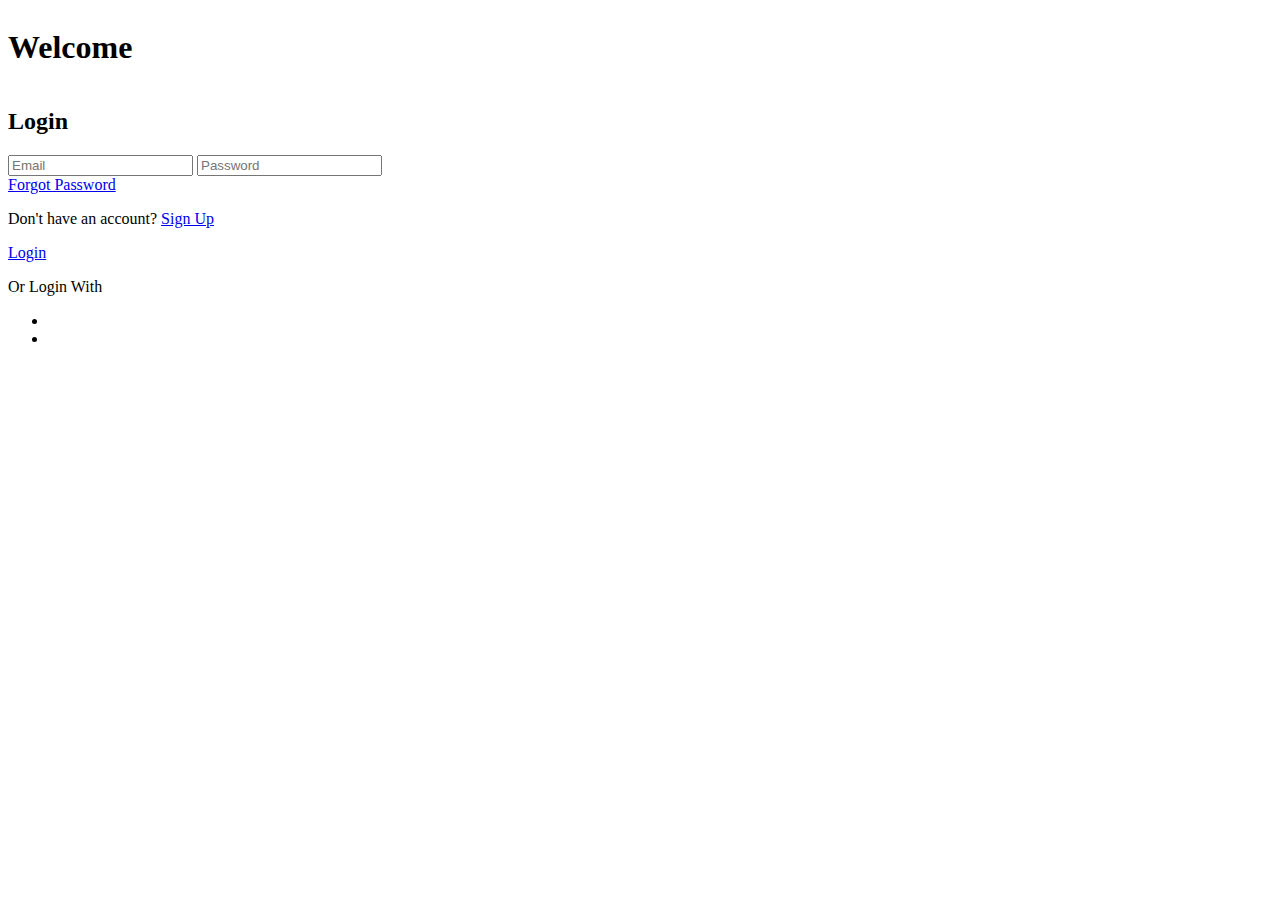
==== index.html @ 81ed63bb "initial commit" ====
<!DOCTYPE html>
<html lang="en">
<head>
    <meta charset="UTF-8">
    <meta name="viewport" content="width=device-width, initial-scale=1.0">
    <link rel="stylesheet" type="text/css"  href="style.css">
    <link rel="stylesheet" type="text/css"  href="css/grid.css">
    <link rel="stylesheet" type="text/css"  href="css/ionicons.min.css">
    <link href="https://fonts.googleapis.com/css2?family=Nunito:wght@300;400;600&display=swap" rel="stylesheet">
    <title>Figma</title>
</head>

<body>
    <header>
    <div class="row">
             <h1 class="welcome"> Welcome</h1>
    </div>

    <div class="row">
               <h2 class="login">Login</h2>
        <div class="row span-1-of-2 placeholder">
            <input type="email" name="Email" id="email" placeholder="Email" required>
            <input type="password" name="password" placeholder="Password" required>
        </div>

        <div>
            <a href="#" class="forgot-password">Forgot Password</a> 
        </div>

        <div class="bottom">
           <p>Don't have an account? <a href="./signup.html" class="signin"> Sign Up</a></p>
            <a class="btn log-in" href="#"> Login</a>
        </div>

        <div>
            <p class="login-with">Or Login With</p>
            <ul class="login-icons">
                <li><a href="#"><i class="ion-logo-facebook"></i></a></li>
                <li><a href="#"><i class="ion-logo-google"></i></a></li>
            </ul>

        </div>

    </div>     
    </header>

   
</body>
</html>
---- css/grid.css ----
/*  SECTIONS  ============================================================================= */

.section {
	clear: both;
	padding: 0px;
	margin: 0px;
}

/*  GROUPING  ============================================================================= */

.row {
    zoom: 1; /* For IE 6/7 (trigger hasLayout) */
}

.row:before,
.row:after {
    content:"";
    display:table;
}
.row:after {
    clear:both;
}

/*  GRID COLUMN SETUP   ==================================================================== */

.col {
	display: block;
	float:left;
	margin: 1% 0 1% 1.6%;
}

.col:first-child { margin-left: 0; } /* all browsers except IE6 and lower */


/*  REMOVE MARGINS AS ALL GO FULL WIDTH AT 480 PIXELS */

@media only screen and (max-width: 480px) {
	.col { 
		/*margin: 1% 0 1% 0%;*/
        margin: 0;
	}
}


/*  GRID OF TWO   ============================================================================= */


.span-2-of-2 {
	width: 100%;
}

.span-1-of-2 {
	width: 49.2%;
}

/*  GO FULL WIDTH AT LESS THAN 480 PIXELS */

@media only screen and (max-width: 480px) {
	.span-2-of-2 {
		width: 100%; 
	}
	.span-1-of-2 {
		width: 100%; 
	}
}


/*  GRID OF THREE   ============================================================================= */

	
.span-3-of-3 {
	width: 100%; 
}

.span-2-of-3 {
	width: 66.13%; 
}

.span-1-of-3 {
	width: 32.26%; 
}


/*  GO FULL WIDTH AT LESS THAN 480 PIXELS */

@media only screen and (max-width: 480px) {
	.span-3-of-3 {
		width: 100%; 
	}
	.span-2-of-3 {
		width: 100%; 
	}
	.span-1-of-3 {
		width: 100%;
	}
}

/*  GRID OF FOUR   ============================================================================= */

	
.span-4-of-4 {
	width: 100%; 
}

.span-3-of-4 {
	width: 74.6%; 
}

.span-2-of-4 {
	width: 49.2%; 
}

.span-1-of-4 {
	width: 23.8%; 
}


/*  GO FULL WIDTH AT LESS THAN 480 PIXELS */

@media only screen and (max-width: 480px) {
	.span-4-of-4 {
		width: 100%; 
	}
	.span-3-of-4 {
		width: 100%; 
	}
	.span-2-of-4 {
		width: 100%; 
	}
	.span-1-of-4 {
		width: 100%; 
	}
}


/*  GRID OF FIVE   ============================================================================= */

	
.span-5-of-5 {
	width: 100%;
}

.span-4-of-5 {
  	width: 79.68%; 
}

.span-3-of-5 {
  	width: 59.36%; 
}

.span-2-of-5 {
  	width: 39.04%;
}

.span-1-of-5 {
  	width: 18.72%;
}


/*  GO FULL WIDTH AT LESS THAN 480 PIXELS */

@media only screen and (max-width: 480px) {
	.span-5-of-5 {
		width: 100%; 
	}
	.span-4-of-5 {
		width: 100%; 
	}
	.span-3-of-5 {
		width: 100%; 
	}
	.span-2-of-5 {
		width: 100%; 
	}
	.span-1-of-5 {
		width: 100%; 
	}
}


/*  GRID OF SIX   ============================================================================= */


.span-6-of-6 {
	width: 100%;
}

.span-5-of-6 {
  	width: 83.06%;
}

.span-4-of-6 {
  	width: 66.13%;
}

.span-3-of-6 {
  	width: 49.2%;
}

.span-2-of-6 {
  	width: 32.26%;
}

.span-1-of-6 {
  	width: 15.33%;
}


/*  GO FULL WIDTH AT LESS THAN 480 PIXELS */

@media only screen and (max-width: 480px) {
	.span-6-of-6 {
		width: 100%; 
	}
	.span-5-of-6 {
		width: 100%; 
	}
	.span-4-of-6 {
		width: 100%; 
	}
	.span-3-of-6 {
		width: 100%; 
	}
	.span-2-of-6 {
		width: 100%; 
	}
	.span-1-of-6 {
		width: 100%; 
	}
}



/*  GRID OF SEVEN   ============================================================================= */


.span-7-of-7 {
	width: 100%;
}

.span-6-of-7 {
	width: 85.48%;
}

.span-5-of-7 {
  	width: 70.97%;
}

.span-4-of-7 {
  	width: 56.45%;
}

.span-3-of-7 {
  	width: 41.94%;
}

.span-2-of-7 {
  	width: 27.42%;
}

.span-1-of-7 {
  	width: 12.91%;
}


/*  GO FULL WIDTH AT LESS THAN 480 PIXELS */

@media only screen and (max-width: 480px) {
	.span-7-of-7 {
		width: 100%; 
	}
	.span-6-of-7 {
		width: 100%; 
	}
	.span-5-of-7 {
		width: 100%; 
	}
	.span-4-of-7 {
		width: 100%; 
	}
	.span-3-of-7 {
		width: 100%; 
	}
	.span-2-of-7 {
		width: 100%; 
	}
	.span-1-of-7 {
		width: 100%; 
	}
}


/*  GRID OF EIGHT   ============================================================================= */

	
.span-8-of-8 {
	width: 100%;
}

.span-7-of-8 {
	width: 87.3%; 
}

.span-6-of-8 {
	width: 74.6%; 
}

.span-5-of-8 {
	width: 61.9%; 
}

.span-4-of-8 {
	width: 49.2%; 
}

.span-3-of-8 {
	width: 36.5%;
}

.span-2-of-8 {
	width: 23.8%; 
}

.span-1-of-8 {
	width: 11.1%; 
}


/*  GO FULL WIDTH AT LESS THAN 480 PIXELS */

@media only screen and (max-width: 480px) {
	.span-8-of-8 {
		width: 100%; 
	}
	.span-7-of-8 {
		width: 100%; 
	}
	.span-6-of-8 {
		width: 100%; 
	}
	.span-5-of-8 {
		width: 100%; 
	}
	.span-4-of-8 {
		width: 100%; 
	}
	.span-3-of-8 {
		width: 100%; 
	}
	.span-2-of-8 {
		width: 100%; 
	}
	.span-1-of-8 {
		width: 100%; 
	}
}


/*  GRID OF NINE   ============================================================================= */


.span-9-of-9 {
	width: 100%;
}

.span-8-of-9 {
	width: 88.71%;
}

.span-7-of-9 {
	width: 77.42%; 
}

.span-6-of-9 {
	width: 66.13%; 
}

.span-5-of-9 {
	width: 54.84%; 
}

.span-4-of-9 {
	width: 43.55%; 
}

.span-3-of-9 {
	width: 32.26%;
}

.span-2-of-9 {
	width: 20.97%; 
}

.span-1-of-9 {
	width: 9.68%; 
}


/*  GO FULL WIDTH AT LESS THAN 480 PIXELS */

@media only screen and (max-width: 480px) {
	.span-9-of-9 {
		width: 100%; 
	}
	.span-8-of-9 {
		width: 100%; 
	}
	.span-7-of-9 {
		width: 100%; 
	}
	.span-6-of-9 {
		width: 100%; 
	}
	.span-5-of-9 {
		width: 100%; 
	}
	.span-4-of-9 {
		width: 100%; 
	}
	.span-3-of-9 {
		width: 100%; 
	}
	.span-2-of-9 {
		width: 100%; 
	}
	.span-1-of-9 {
		width: 100%; 
	}
}


/*  GRID OF TEN   ============================================================================= */


.span-10-of-10 {
	width: 100%;
}

.span-9-of-10 {
	width: 89.84%;
}

.span-8-of-10 {
	width: 79.68%;
}

.span-7-of-10 {
	width: 69.52%; 
}

.span-6-of-10 {
	width: 59.36%; 
}

.span-5-of-10 {
	width: 49.2%; 
}

.span-4-of-10 {
	width: 39.04%; 
}

.span-3-of-10 {
	width: 28.88%;
}

.span-2-of-10 {
	width: 18.72%; 
}

.span-1-of-10 {
	width: 8.56%; 
}


/*  GO FULL WIDTH AT LESS THAN 480 PIXELS */

@media only screen and (max-width: 480px) {
	.span-10-of-10 {
		width: 100%; 
	}
	.span-9-of-10 {
		width: 100%; 
	}
	.span-8-of-10 {
		width: 100%; 
	}
	.span-7-of-10 {
		width: 100%; 
	}
	.span-6-of-10 {
		width: 100%; 
	}
	.span-5-of-10 {
		width: 100%; 
	}
	.span-4-of-10 {
		width: 100%; 
	}
	.span-3-of-10 {
		width: 100%; 
	}
	.span-2-of-10 {
		width: 100%; 
	}
	.span-1-of-10 {
		width: 100%; 
	}
}


/*  GRID OF ELEVEN   ============================================================================= */

.span-11-of-11 {
	width: 100%;
}

.span-10-of-11 {
	width: 90.76%;
}

.span-9-of-11 {
	width: 81.52%;
}

.span-8-of-11 {
	width: 72.29%;
}

.span-7-of-11 {
	width: 63.05%; 
}

.span-6-of-11 {
	width: 53.81%; 
}

.span-5-of-11 {
	width: 44.58%; 
}

.span-4-of-11 {
	width: 35.34%; 
}

.span-3-of-11 {
	width: 26.1%;
}

.span-2-of-11 {
	width: 16.87%; 
}

.span-1-of-11 {
	width: 7.63%; 
}


/*  GO FULL WIDTH AT LESS THAN 480 PIXELS */

@media only screen and (max-width: 480px) {
	.span-11-of-11 {
		width: 100%; 
	}
	.span-10-of-11 {
		width: 100%; 
	}
	.span-9-of-11 {
		width: 100%; 
	}
	.span-8-of-11 {
		width: 100%; 
	}
	.span-7-of-11 {
		width: 100%; 
	}
	.span-6-of-11 {
		width: 100%; 
	}
	.span-5-of-11 {
		width: 100%; 
	}
	.span-4-of-11 {
		width: 100%; 
	}
	.span-3-of-11 {
		width: 100%; 
	}
	.span-2-of-11 {
		width: 100%; 
	}
	.span-1-of-11 {
		width: 100%; 
	}
}


/*  GRID OF TWELVE   ============================================================================= */

.span-12-of-12 {
	width: 100%;
}

.span-11-of-12 {
	width: 91.53%;
}

.span-10-of-12 {
	width: 83.06%;
}

.span-9-of-12 {
	width: 74.6%;
}

.span-8-of-12 {
	width: 66.13%;
}

.span-7-of-12 {
	width: 57.66%; 
}

.span-6-of-12 {
	width: 49.2%; 
}

.span-5-of-12 {
	width: 40.73%; 
}

.span-4-of-12 {
	width: 32.26%; 
}

.span-3-of-12 {
	width: 23.8%;
}

.span-2-of-12 {
	width: 15.33%; 
}

.span-1-of-12 {
	width: 6.86%; 
}


/*  GO FULL WIDTH AT LESS THAN 480 PIXELS */

@media only screen and (max-width: 480px) {
	.span-12-of-12 {
		width: 100%; 
	}
	.span-11-of-12 {
		width: 100%; 
	}
	.span-10-of-12 {
		width: 100%; 
	}
	.span-9-of-12 {
		width: 100%; 
	}
	.span-8-of-12 {
		width: 100%; 
	}
	.span-7-of-12 {
		width: 100%; 
	}
	.span-6-of-12 {
		width: 100%; 
	}
	.span-5-of-12 {
		width: 100%; 
	}
	.span-4-of-12 {
		width: 100%; 
	}
	.span-3-of-12 {
		width: 100%; 
	}
	.span-2-of-12 {
		width: 100%; 
	}
	.span-1-of-12 {
		width: 100%; 
	}
}
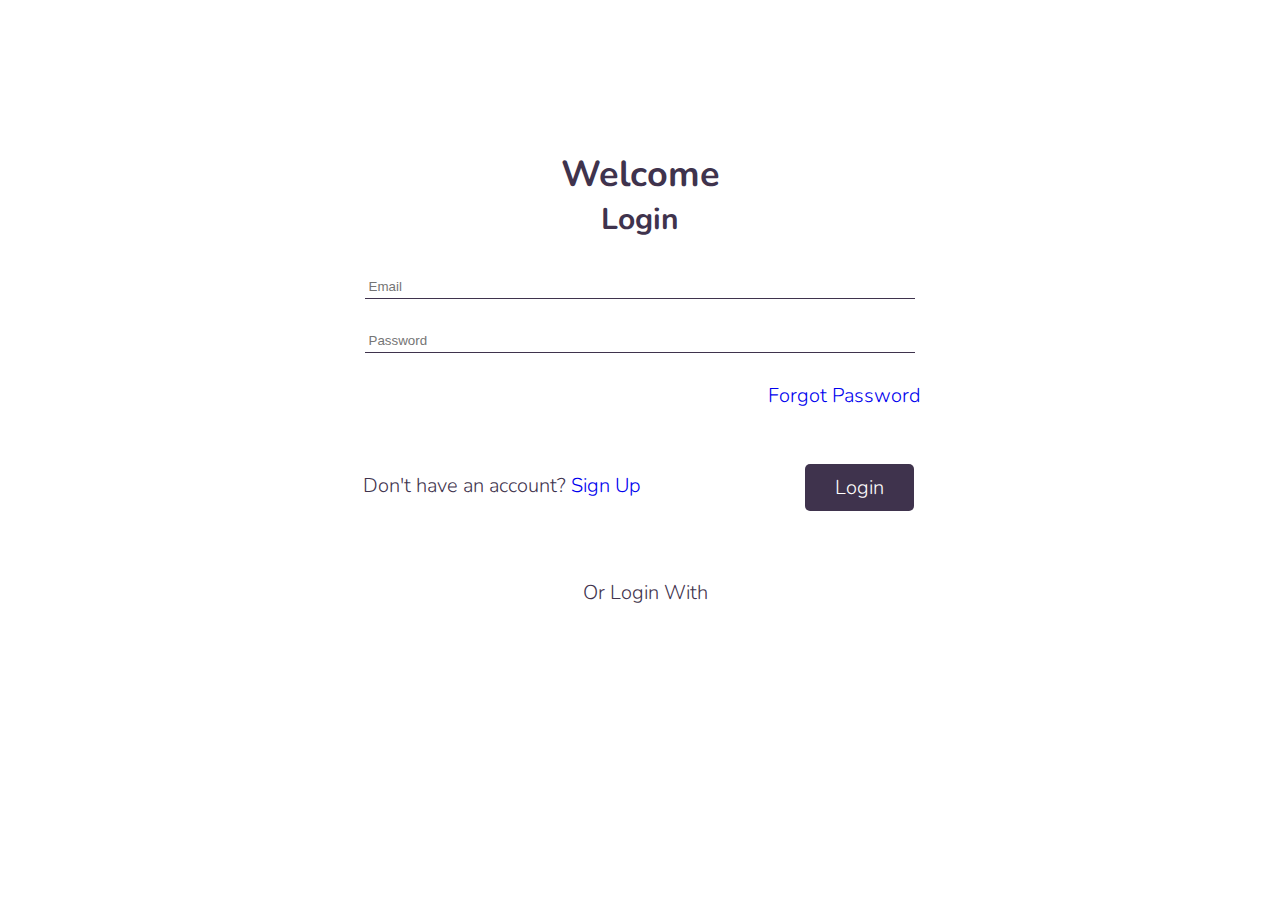
==== commit a01925d1: "Icon changes." ====
--- a/index.html
+++ b/index.html
@@ -3,9 +3,10 @@
 <head>
     <meta charset="UTF-8">
     <meta name="viewport" content="width=device-width, initial-scale=1.0">
-    <link rel="stylesheet" type="text/css"  href="style.css">
+    <link rel="stylesheet" type="text/css"  href="css/style.css">
     <link rel="stylesheet" type="text/css"  href="css/grid.css">
     <link rel="stylesheet" type="text/css"  href="css/ionicons.min.css">
+    <link rel="stylesheet" href="https://cdnjs.cloudflare.com/ajax/libs/font-awesome/5.15.1/css/all.min.css" integrity="sha512-+4zCK9k+qNFUR5X+cKL9EIR+ZOhtIloNl9GIKS57V1MyNsYpYcUrUeQc9vNfzsWfV28IaLL3i96P9sdNyeRssA==" crossorigin="anonymous" />
     <link href="https://fonts.googleapis.com/css2?family=Nunito:wght@300;400;600&display=swap" rel="stylesheet">
     <title>Figma</title>
 </head>
@@ -35,8 +36,8 @@
         <div>
             <p class="login-with">Or Login With</p>
             <ul class="login-icons">
-                <li><a href="#"><i class="ion-logo-facebook"></i></a></li>
-                <li><a href="#"><i class="ion-logo-google"></i></a></li>
+                <li><a href="#"><i class="fab fa-facebook"></i></a></li>
+                <li><a href="#"><i class="fab fa-google"></i></a></li>
             </ul>
 
         </div>
--- a/css/style.css
+++ b/css/style.css
@@ -0,0 +1,148 @@
+* {
+    margin: 0;
+    padding: 0;
+    box-sizing: border-box;
+}
+
+html,
+body {
+    background-color: #ffffff;
+    font-family: 'nunito' , 'arial', 'sans-serif';
+    font-weight: 300;
+    font-size: 20px;
+    color: #3F334D;
+}
+
+.row {
+    max-width: 1140px;
+    margin: 0 auto;
+}
+
+
+.welcome {
+    text-align: center;
+    margin-top: 150px;
+    font-size: 36px;
+}
+
+.login,
+.signup {
+    text-align: center;
+    margin-bottom: 20px;
+}
+
+
+.placeholder {
+    display: grid;
+    padding: 5px;
+    font-size: 30px;
+    border-bottom: #3F334D;
+}
+
+.placeholder input {
+    margin-top: 10px;
+    border: none;
+}
+
+input[type=email],
+input[type=password],
+input[type=username],
+input[type=confirm-password] 
+{
+    width: 100%;
+    border-bottom: 1px solid #3F334D;
+    padding: 4px;
+}
+
+#email,
+#user-name,
+#password,
+#confirm-password {
+    margin-bottom: 20px;
+}
+
+.forgot-password {
+    float: right;
+    margin-right: 25%;
+    padding: 4px;
+    margin-top: 20px;
+    text-decoration: none;
+}
+
+.bottom {
+    margin-left: 25.7%;
+    margin-top: 10%;
+}
+
+.log-in {
+    margin-top: -35px;
+}
+
+.sign-up {
+    margin-top: -40px;
+}
+
+.log-in:link,
+.log-in:visited,
+.sign-up:link,
+.sign-up:visited{
+    float: right;
+    padding: 10px 30px;
+    font-weight: 300;
+    border-radius: 5px;
+    text-decoration: none;
+    transition: background-colo 0.2s, border 0.2s, color 0.2s;
+    
+
+}
+
+.log-in:link,
+.log-in:visited,
+.sign-up:link,
+.sign-up:visited{
+    background-color: #3F334D;
+    margin-right: 35%;
+    border-color: 1px solid #3F334D;
+    color: #ffffff;
+}
+
+.log-in:hover,
+.log-in:active,
+.sign-up:hover,
+.sign-up:active {
+    background-color: #3c2853;
+}
+
+.sign_in {
+    margin-top: 10.5px;
+}
+
+.signin {
+    text-decoration: none; 
+    margin-top: 10.5px; 
+}
+
+.already-account {
+    margin-top: 10px;
+    text-decoration: none;
+}
+
+.already__account {
+    margin-top: 20px;
+}
+
+.login-with,
+.continue-with {
+    margin-left: 45%;
+    margin-top: 80px;
+}
+
+.login-icons {
+    display: flex;
+    list-style: none;
+    margin-bottom: 10%;
+}
+
+input:focus {
+    outline: none;
+}